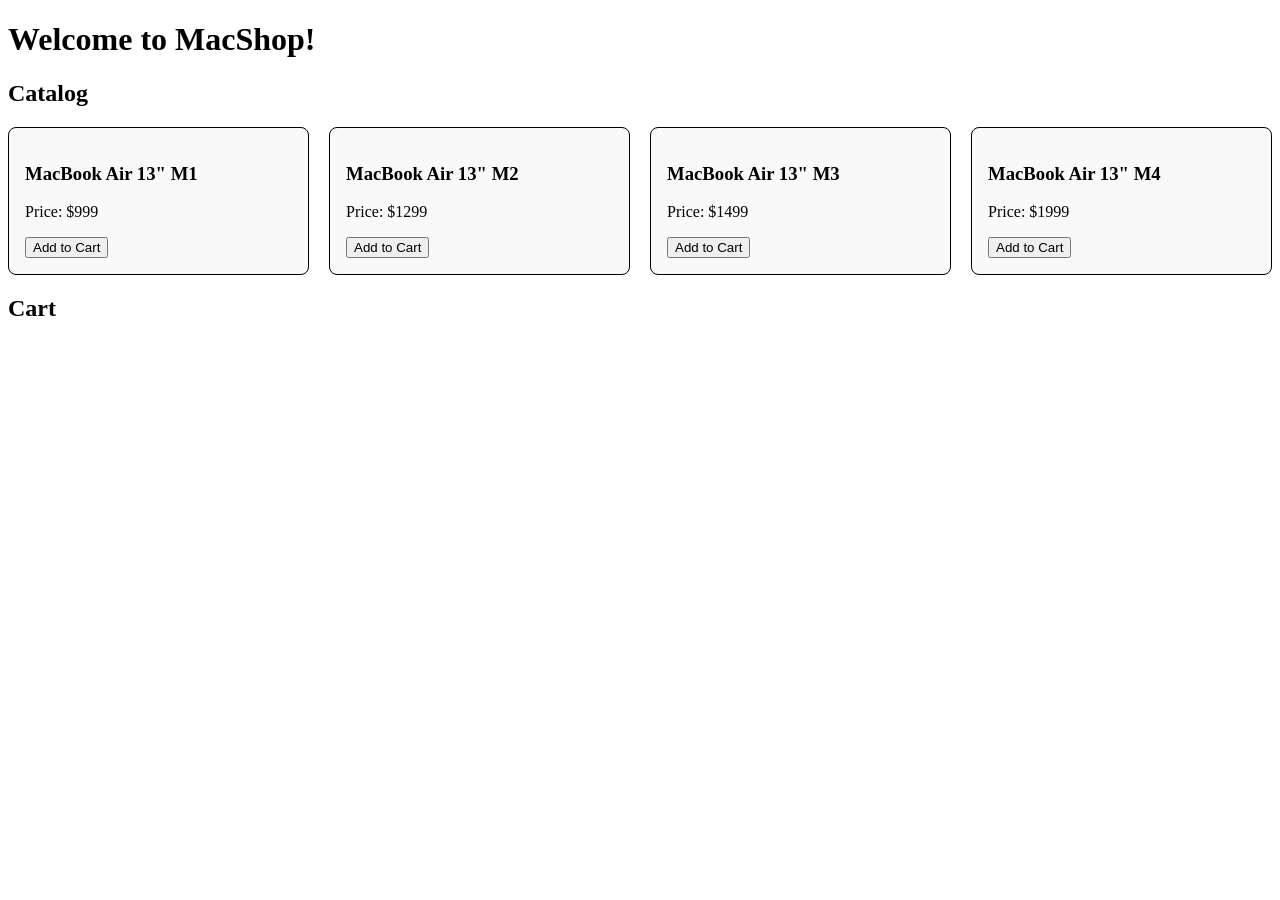
==== index.html @ d55072fc "html + first css" ====
<!DOCTYPE html>
<html lang="en">
    <head>
        <meta charset="UTF-8">
        <meta name="viewport" content="width=device-width, initial-scale=1.0">
        <link rel="stylesheet" href="style.css">
        <title>MacShop</title>
    </head>
    <body>
        <header>
            <h1>Welcome to MacShop!</h1>
        </header>
        <main>
            <section class="catalog">
                <h2>Catalog</h2>
                <div class="product-grid">
                    <article class="product-card">
                        <h3>MacBook Air 13" M1</h3>
                        <p>Price: $999</p>
                        <button>Add to Cart</button>
                    </article>
                    <article class="product-card">
                        <h3>MacBook Air 13" M2</h3>
                        <p>Price: $1299</p>
                        <button>Add to Cart</button>
                    </article>
                    <article class="product-card">
                        <h3>MacBook Air 13" M3</h3>
                        <p>Price: $1499</p>
                        <button>Add to Cart</button>
                    </article>
                    <article class="product-card">
                        <h3>MacBook Air 13" M4</h3>
                        <p>Price: $1999</p>
                        <button>Add to Cart</button>
                    </article>
                </div>
            </section>
            <section>
                <h2>Cart</h2>
            </section>
        </main>
    </body>
</html>
---- style.css ----
.product-card {
    border: 1px solid black;
    border-radius: 8px;
    padding: 16px;
    background-color: #f9f9f9;
}

.product-grid {
    display: grid;
    grid-template-columns: repeat(auto-fit, minmax(250px, 1fr)); 
    gap: 20px;
}
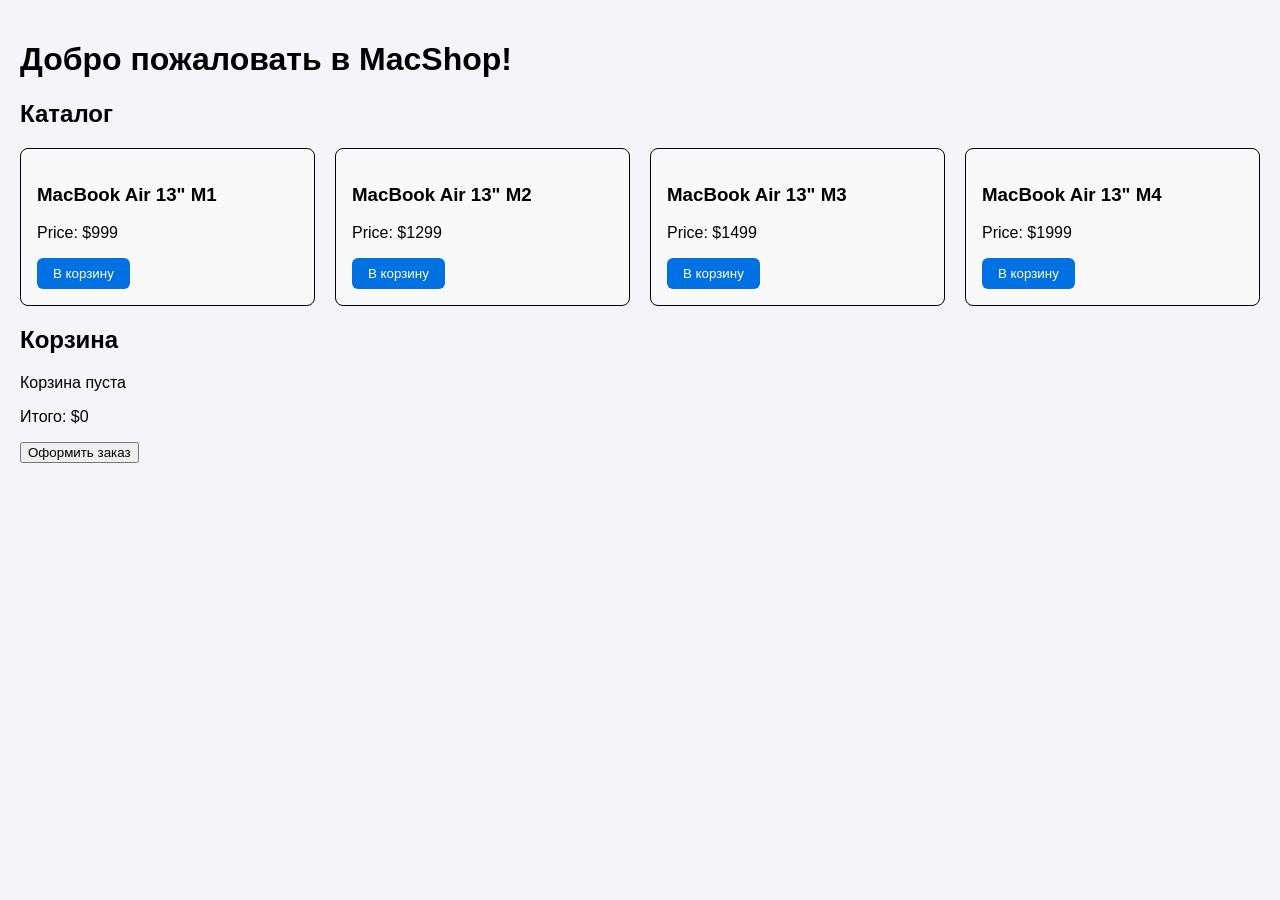
==== commit 6fcbde60: "added order logic on js" ====
--- a/index.html
+++ b/index.html
@@ -8,37 +8,64 @@
     </head>
     <body>
         <header>
-            <h1>Welcome to MacShop!</h1>
+            <h1>Добро пожаловать в MacShop!</h1>
         </header>
         <main>
             <section class="catalog">
-                <h2>Catalog</h2>
+                <h2>Каталог</h2>
                 <div class="product-grid">
                     <article class="product-card">
                         <h3>MacBook Air 13" M1</h3>
                         <p>Price: $999</p>
-                        <button>Add to Cart</button>
+                        <button>В корзину</button>
                     </article>
                     <article class="product-card">
                         <h3>MacBook Air 13" M2</h3>
                         <p>Price: $1299</p>
-                        <button>Add to Cart</button>
+                        <button>В корзину</button>
                     </article>
                     <article class="product-card">
                         <h3>MacBook Air 13" M3</h3>
                         <p>Price: $1499</p>
-                        <button>Add to Cart</button>
+                        <button>В корзину</button>
                     </article>
                     <article class="product-card">
                         <h3>MacBook Air 13" M4</h3>
                         <p>Price: $1999</p>
-                        <button>Add to Cart</button>
+                        <button>В корзину</button>
                     </article>
                 </div>
             </section>
-            <section>
-                <h2>Cart</h2>
+            <section class="cart">
+                <h2>Корзина</h2>
+                <div class="cart-items">
+                    <p>Корзина пуста</p>
+                </div>
+                <p class="cart-total">Итого: $<span id="total-price">0</span></p>
+                <button class="checkout-btn">Оформить заказ</button>
             </section>
+            <div id="modal" class="modal">
+                <div class="modal-content">
+                    <span class="close-btn">&times;</span>
+                    <h2>Оформление заказа</h2>
+                    <form id="order-form">
+                        <label for="first-name">Имя:</label>
+                        <input type="text" id="first-name" required>
+
+                        <label for="last-name">Фамилия:</label>
+                        <input type="text" id="last-name" required>
+
+                        <label for="address">Адрес доставки:</label>
+                        <input type="text" id="address" required>
+
+                        <label for="phone">Телефон:</label>
+                        <input type="tel" id="phone" required>
+
+                        <button type="submit">Создать заказ</button>
+                    </form>
+                </div>
+            </div>
         </main>
+        <script src="script.js"></script>
     </body>
 </html>
--- a/style.css
+++ b/style.css
@@ -5,8 +5,93 @@
     background-color: #f9f9f9;
 }
 
+.product-card button {
+    background-color: #0071e3;
+    color: white;
+    padding: 8px 16px;
+    border: none;
+    border-radius: 6px;
+    cursor: pointer;
+}
+
 .product-grid {
     display: grid;
     grid-template-columns: repeat(auto-fit, minmax(250px, 1fr)); 
     gap: 20px;
+}
+
+#order-form {
+    display: flex;
+    flex-direction: column;
+    gap: 12px;
+    max-width: 400px;
+}
+
+#order-form input {
+    padding: 8px 12px;
+    border: 1px solid #ccc;
+    border-radius: 4px;
+    font-size: 14px;
+}
+
+#order-form button {
+    background-color: #28a745;
+    color: white;
+    padding: 10px;
+    border: none;
+    border-radius: 6px;
+    cursor: pointer;
+    font-weight: bold;
+}
+
+.order-section {
+    margin-top: 40px;
+    background-color: white;
+    color: black;
+    padding: 8px 16px;
+    border: black 1px solid;
+    border-radius: 6px;
+    cursor: pointer;
+}
+
+body {
+    font-family: sans-serif;
+    margin: 0;
+    padding: 20px;
+    background-color: #f4f4f9;
+}
+
+.modal {
+    display: none;
+    position: fixed;
+    top: 0;
+    left: 0;
+    width: 100%;
+    height: 100%;
+    background-color: rgba(0, 0, 0, 0.5);
+    justify-content: center;
+    align-items: center;
+}
+
+.modal-content {
+    background-color: white;
+    padding: 24px;
+    border-radius: 8px;
+    width: 100%;
+    max-width: 400px;
+    position: relative;
+}
+
+.close-btn {
+    position: absolute;
+    top: 10px;
+    right: 15px;
+    font-size: 24px;
+    cursor: pointer;
+}
+
+.products-grid {
+    display: grid;
+    grid-template-columns: repeat(auto-fit, minmax(250px, 1fr)); 
+    gap: 20px;
 }
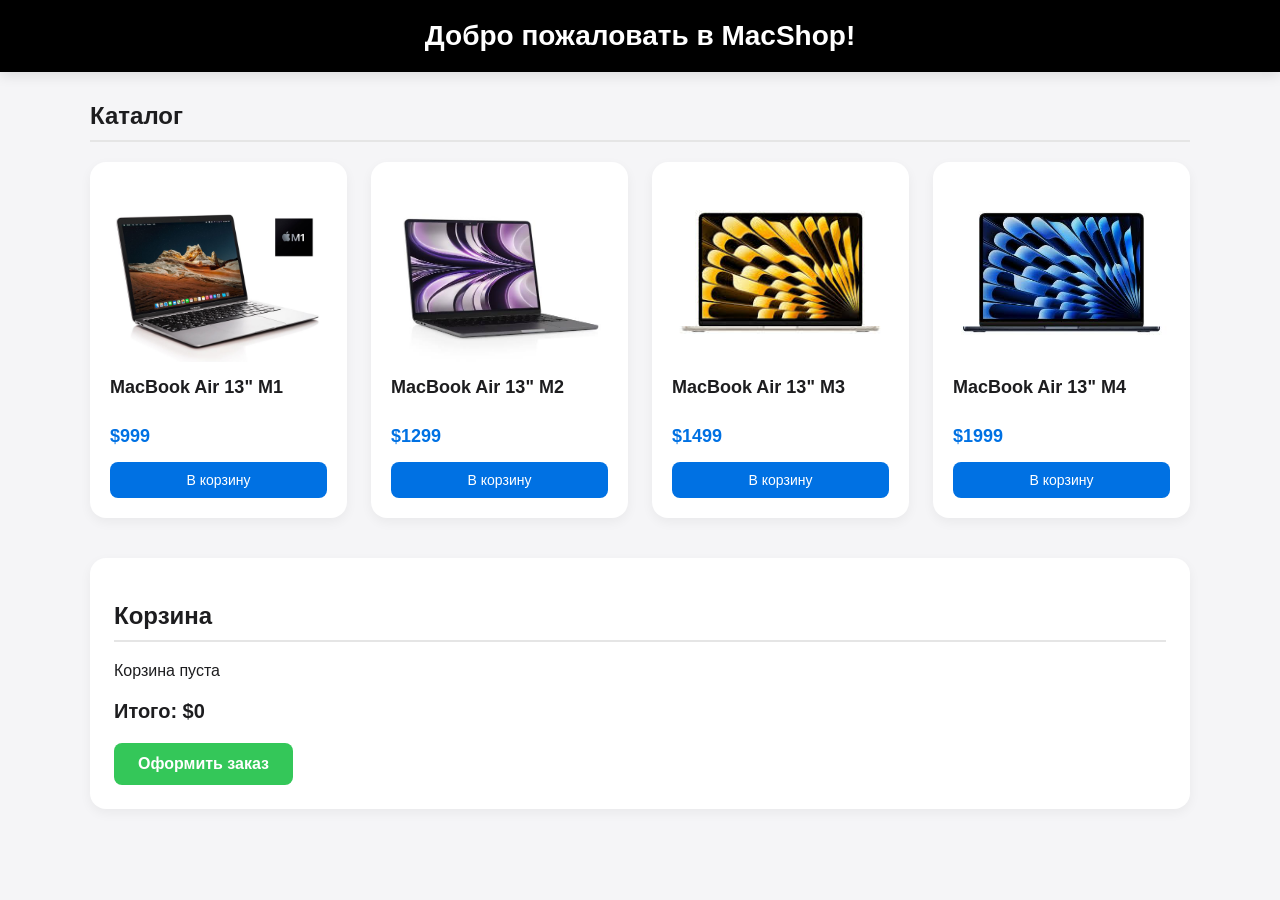
==== commit 1c361268: "added css design" ====
--- a/index.html
+++ b/index.html
@@ -15,24 +15,31 @@
                 <h2>Каталог</h2>
                 <div class="product-grid">
                     <article class="product-card">
+                        <img src="images/m1.jpeg" alt="MacBook Air M1" class="product-img">
                         <h3>MacBook Air 13" M1</h3>
-                        <p>Price: $999</p>
-                        <button>В корзину</button>
+                        <p class="price">$999</p>
+                        <button class="add-to-cart-btn" data-name="MacBook Air 13&quot; M1" data-price="999">В корзину</button>
                     </article>
+
                     <article class="product-card">
+                        <img src="images/m2.jpeg" alt="MacBook Air M2" class="product-img">
                         <h3>MacBook Air 13" M2</h3>
-                        <p>Price: $1299</p>
-                        <button>В корзину</button>
+                        <p class="price">$1299</p>
+                        <button class="add-to-cart-btn" data-name="MacBook Air 13&quot; M2" data-price="1299">В корзину</button>
                     </article>
+
                     <article class="product-card">
+                        <img src="images/m3.jpeg" alt="MacBook Air M3" class="product-img">
                         <h3>MacBook Air 13" M3</h3>
-                        <p>Price: $1499</p>
-                        <button>В корзину</button>
+                        <p class="price">$1499</p>
+                        <button class="add-to-cart-btn" data-name="MacBook Air 13&quot; M3" data-price="1499">В корзину</button>
                     </article>
+
                     <article class="product-card">
+                        <img src="images/m4.jpeg" alt="MacBook Air M4" class="product-img">
                         <h3>MacBook Air 13" M4</h3>
-                        <p>Price: $1999</p>
-                        <button>В корзину</button>
+                        <p class="price">$1999</p>
+                        <button class="add-to-cart-btn" data-name="MacBook Air 13&quot; M4" data-price="1999">В корзину</button>
                     </article>
                 </div>
             </section>
--- a/style.css
+++ b/style.css
@@ -1,66 +1,154 @@
+/* Общие стили */
+body {
+    font-family: -apple-system, BlinkMacSystemFont, "Segoe UI", Roboto, Helvetica, Arial, sans-serif;
+    margin: 0;
+    padding: 0;
+    background-color: #f5f5f7;
+    color: #1d1d1f;
+}
+
+header {
+    background-color: #000;
+    color: #fff;
+    text-align: center;
+    padding: 20px 0;
+    box-shadow: 0 4px 12px rgba(0, 0, 0, 0.1);
+}
+
+header h1 {
+    margin: 0;
+    font-size: 28px;
+    font-weight: 600;
+}
+
+main {
+    max-width: 1100px;
+    margin: 30px auto;
+    padding: 0 20px;
+}
+
+h2 {
+    font-size: 24px;
+    margin-bottom: 20px;
+    border-bottom: 2px solid #e5e5e5;
+    padding-bottom: 10px;
+}
+
+/* Сетка товаров */
+.product-grid {
+    display: grid;
+    grid-template-columns: repeat(auto-fit, minmax(240px, 1fr));
+    gap: 24px;
+    margin-bottom: 40px;
+}
+
 .product-card {
-    border: 1px solid black;
-    border-radius: 8px;
-    padding: 16px;
-    background-color: #f9f9f9;
-}
-
-.product-card button {
+    background-color: #fff;
+    border-radius: 16px;
+    padding: 20px;
+    display: flex;
+    flex-direction: column;
+    justify-content: space-between;
+    box-shadow: 0 4px 12px rgba(0, 0, 0, 0.05);
+    transition: transform 0.2s ease, box-shadow 0.2s ease;
+}
+
+.product-card:hover {
+    transform: translateY(-5px);
+    box-shadow: 0 8px 24px rgba(0, 0, 0, 0.12);
+}
+
+.product-img {
+    width: 100%;
+    height: 180px;
+    object-fit: cover;
+    border-radius: 10px;
+    margin-bottom: 15px;
+}
+
+.product-card h3 {
+    font-size: 18px;
+    margin: 0 0 10px 0;
+}
+
+.product-card .price {
+    font-size: 18px;
+    font-weight: 600;
+    color: #0071e3;
+    margin-bottom: 15px;
+}
+
+.add-to-cart-btn {
     background-color: #0071e3;
     color: white;
-    padding: 8px 16px;
+    padding: 10px 16px;
+    border: none;
+    border-radius: 8px;
+    font-size: 14px;
+    font-weight: 500;
+    cursor: pointer;
+    transition: background-color 0.2s ease;
+}
+
+.add-to-cart-btn:hover {
+    background-color: #0058a3;
+}
+
+/* Секция корзины */
+.cart {
+    background-color: #fff;
+    border-radius: 16px;
+    padding: 24px;
+    box-shadow: 0 4px 12px rgba(0, 0, 0, 0.05);
+    margin-bottom: 40px;
+}
+
+.cart-item {
+    display: flex;
+    justify-content: space-between;
+    align-items: center;
+    padding: 12px 0;
+    border-bottom: 1px solid #f0f0f0;
+}
+
+.cart-controls button {
+    background-color: #e8e8ed;
     border: none;
     border-radius: 6px;
-    cursor: pointer;
-}
-
-.product-grid {
-    display: grid;
-    grid-template-columns: repeat(auto-fit, minmax(250px, 1fr)); 
-    gap: 20px;
-}
-
-#order-form {
-    display: flex;
-    flex-direction: column;
-    gap: 12px;
-    max-width: 400px;
-}
-
-#order-form input {
-    padding: 8px 12px;
-    border: 1px solid #ccc;
-    border-radius: 4px;
-    font-size: 14px;
-}
-
-#order-form button {
+    padding: 6px 12px;
+    margin-left: 4px;
+    cursor: pointer;
+    font-weight: bold;
+    transition: background-color 0.2s;
+}
+
+.cart-controls button:hover {
+    background-color: #d2d2d7;
+}
+
+.cart-total {
+    font-size: 20px;
+    font-weight: 600;
+    margin-top: 20px;
+}
+
+.checkout-btn {
+    background-color: #34c759;
+    color: white;
+    padding: 12px 24px;
+    border: none;
+    border-radius: 8px;
+    font-size: 16px;
+    font-weight: 600;
+    cursor: pointer;
+    transition: background-color 0.2s;
+}
+
+.checkout-btn:hover {
     background-color: #28a745;
-    color: white;
-    padding: 10px;
-    border: none;
-    border-radius: 6px;
-    cursor: pointer;
-    font-weight: bold;
-}
-
-.order-section {
-    margin-top: 40px;
-    background-color: white;
-    color: black;
-    padding: 8px 16px;
-    border: black 1px solid;
-    border-radius: 6px;
-    cursor: pointer;
-}
-
-body {
-    font-family: sans-serif;
-    margin: 0;
-    padding: 20px;
-    background-color: #f4f4f9;
-}
-
+}
+
+/* Модальное окно */
 .modal {
     display: none;
     position: fixed;
@@ -68,30 +156,77 @@
     left: 0;
     width: 100%;
     height: 100%;
-    background-color: rgba(0, 0, 0, 0.5);
+    background-color: rgba(0, 0, 0, 0.4);
+    backdrop-filter: blur(5px);
     justify-content: center;
     align-items: center;
+    z-index: 1000;
 }
 
 .modal-content {
     background-color: white;
-    padding: 24px;
-    border-radius: 8px;
+    padding: 32px;
+    border-radius: 20px;
     width: 100%;
-    max-width: 400px;
+    max-width: 420px;
     position: relative;
+    box-shadow: 0 20px 40px rgba(0, 0, 0, 0.2);
 }
 
 .close-btn {
     position: absolute;
-    top: 10px;
-    right: 15px;
-    font-size: 24px;
-    cursor: pointer;
-}
-
-.products-grid {
-    display: grid;
-    grid-template-columns: repeat(auto-fit, minmax(250px, 1fr)); 
-    gap: 20px;
+    top: 16px;
+    right: 20px;
+    font-size: 28px;
+    color: #86868b;
+    cursor: pointer;
+}
+
+.close-btn:hover {
+    color: #000;
+}
+
+#order-form {
+    display: flex;
+    flex-direction: column;
+    gap: 14px;
+}
+
+#order-form label {
+    font-size: 14px;
+    font-weight: 500;
+    margin-bottom: -8px;
+}
+
+#order-form input {
+    padding: 10px 14px;
+    border: 1px solid #d2d2d7;
+    border-radius: 8px;
+    font-size: 15px;
+    outline: none;
+}
+
+#order-form input:focus {
+    border-color: #0071e3;
+}
+
+#order-form button {
+    background-color: #0071e3;
+    color: white;
+    padding: 12px;
+    border: none;
+    border-radius: 8px;
+    font-size: 16px;
+    font-weight: 600;
+    cursor: pointer;
+    margin-top: 10px;
+}
+
+/* Адаптивность для мобильных */
+@media (max-width: 600px) {
+    .cart-item {
+        flex-direction: column;
+        align-items: flex-start;
+        gap: 10px;
+    }
 }
